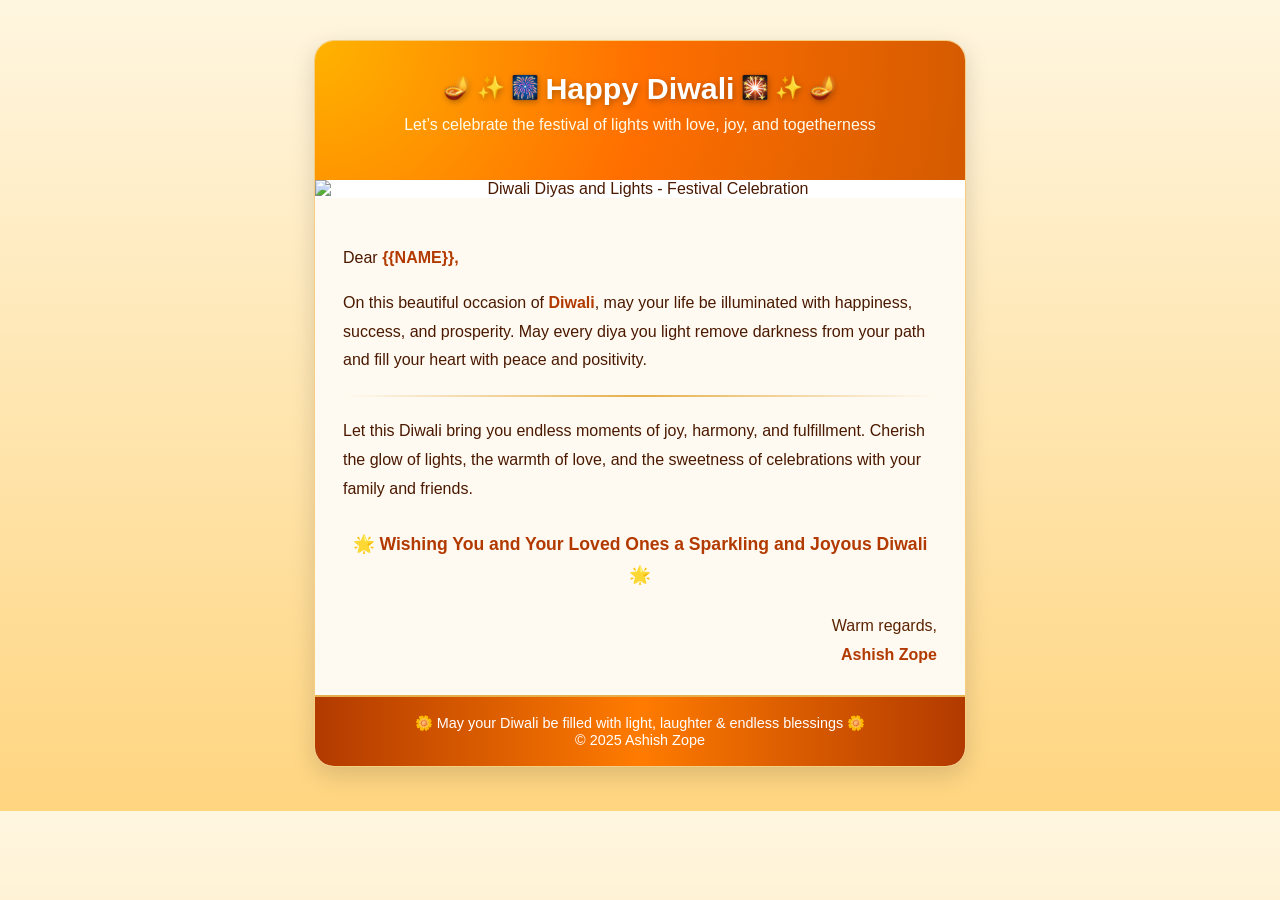
==== Templates/Diwali.html @ 11306857 "feat: Add Campaign Portal with dashboard, campaign creation, and history features - Created index.ht" ====
<!doctype html>
<html lang="en">
  <head>
    <meta charset="utf-8" />
    <meta name="viewport" content="width=device-width,initial-scale=1" />
    <title>Happy Diwali</title>
    <style>
      body {
        margin: 0;
        padding: 0;
        background: linear-gradient(180deg, #fff6e0 0%, #ffd580 100%);
        font-family: 'Segoe UI', Arial, sans-serif;
        color: #4a1900;
      }

      .wrapper {
        text-align: center;
        padding: 40px 0;
      }

      .card {
        display: inline-block;
        max-width: 650px;
        background: #ffffff;
        border-radius: 20px;
        overflow: hidden;
        box-shadow: 0 8px 25px rgba(0,0,0,0.15);
        border: 1px solid #f5ce7f;
        transition: all 0.3s ease;
      }

      .card:hover {
        transform: translateY(-4px);
        box-shadow: 0 12px 30px rgba(0,0,0,0.2);
      }

      .header {
        background: radial-gradient(circle at top left, #ffb300, #ff6f00, #d45a00);
        padding: 30px 15px;
        color: #fff;
        text-align: center;
      }

      /* ✅ Emoji alignment fix */
      .header h1 {
        font-size: 1.9rem;
        margin: 0;
        font-weight: 700;
        color: #fff;
        text-shadow: 1px 2px 6px rgba(0,0,0,0.3);
        display: flex;
        justify-content: center;
        align-items: center;
        flex-wrap: wrap;
        gap: 6px;
      }

      .header h1 span.emoji {
        font-size: 1.4rem;
        line-height: 1;
      }

      .header p {
        margin-top: 10px;
        font-size: 1rem;
        color: #fffbe9;
      }

      .banner img {
        width: 100%;
        height: auto;
        display: block;
      }

      .content {
        padding: 30px 28px 10px 28px;
        font-size: 1rem;
        line-height: 1.8;
        background: #fffaf1;
        text-align: left;
      }

      .content strong {
        color: #b23a00;
        font-weight: 600;
      }

      .divider {
        height: 2px;
        background: linear-gradient(to right, transparent, #e5b04c, transparent);
        margin: 20px 0;
      }

      .cta {
        text-align: center;
        font-weight: 600;
        font-size: 1.1rem;
        color: #b23a00;
        margin: 25px 0 20px;
      }

      .signature {
        text-align: right;
        color: #5b2300;
        margin-top: 20px;
        font-weight: 500;
      }

      .footer {
        background: linear-gradient(90deg, #b23a00, #ff7b00, #b23a00);
        color: #fff;
        text-align: center;
        padding: 18px 10px;
        font-size: 0.9rem;
        border-top: 2px solid #e5b04c;
      }

      /* ✅ Mobile responsive fix */
      @media only screen and (max-width: 600px) {
        .wrapper {
          padding: 20px 10px;
        }

        .card {
          width: 100%;
          border-radius: 15px;
        }

        .header h1 {
          font-size: 1.5rem;
          gap: 4px;
        }

        .header h1 span.emoji {
          font-size: 1.1rem;
        }

        .header p {
          font-size: 0.9rem;
          padding: 0 10px;
        }

        .content {
          padding: 20px 15px;
          text-align: center;
        }

        .content p {
          font-size: 0.95rem;
          line-height: 1.6;
        }

        .cta {
          font-size: 1rem;
        }

        .signature {
          text-align: center;
          margin-top: 15px;
        }

        .footer {
          font-size: 0.8rem;
          padding: 15px 5px;
        }
      }
    </style>
  </head>

  <body>
    <div class="wrapper">
      <div class="card">
        <div class="header">
          <h1 align="center;">
            <span class="emoji">🪔</span>
            <span class="emoji">✨</span>
            <span class="emoji">🎆</span>
            Happy Diwali
            <span class="emoji">🎇</span>
            <span class="emoji">✨</span>
            <span class="emoji">🪔</span>
          </h1>
          <p>Let’s celebrate the festival of lights with love, joy, and togetherness</p>
        </div>

        <div class="banner">
          <img src="cid:diwali_banner" alt="Diwali Diyas and Lights - Festival Celebration">
        </div>

        <div class="content">
          <p>Dear <strong>{{NAME}},</strong></p>

          <p>
            On this beautiful occasion of <strong>Diwali</strong>, may your life be illuminated with happiness,
            success, and prosperity. May every diya you light remove darkness from your path and fill your
            heart with peace and positivity.
          </p>

          <div class="divider"></div>

          <p>
            Let this Diwali bring you endless moments of joy, harmony, and fulfillment.
            Cherish the glow of lights, the warmth of love, and the sweetness of celebrations
            with your family and friends.
          </p>

          <p class="cta">🌟 Wishing You and Your Loved Ones a Sparkling and Joyous Diwali 🌟</p>

          <p class="signature">Warm regards,<br><strong>Ashish Zope</strong></p>
        </div>

        <div class="footer">
          🌼 May your Diwali be filled with light, laughter & endless blessings 🌼<br>
          © 2025 Ashish Zope
        </div>
      </div>
    </div>
  </body>
</html>
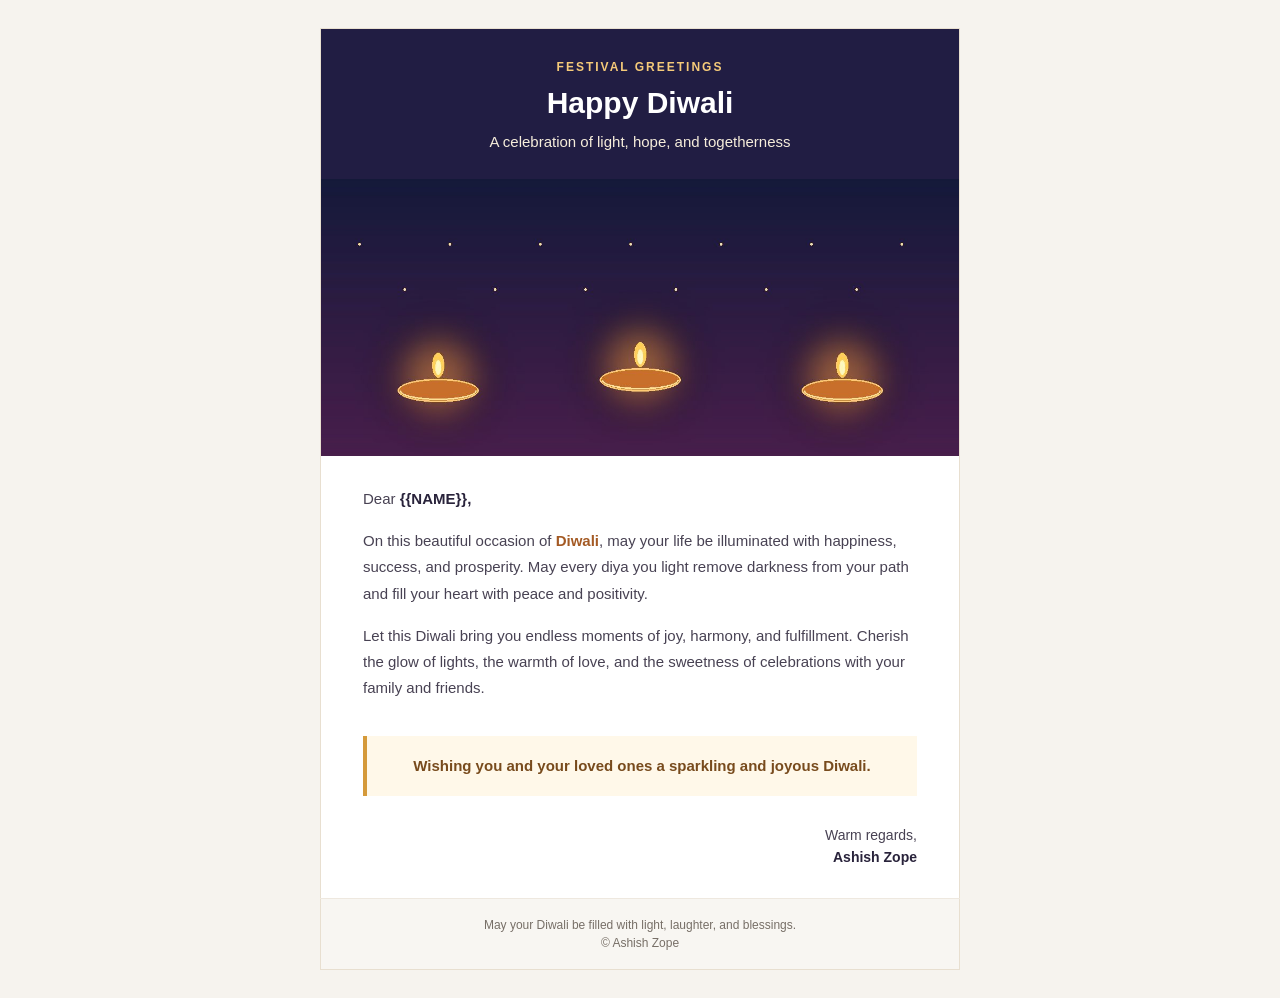
==== commit 85c64b15: "Insta Post" ====
--- a/Templates/Diwali.html
+++ b/Templates/Diwali.html
@@ -1,219 +1,67 @@
 <!doctype html>
 <html lang="en">
-  <head>
-    <meta charset="utf-8" />
-    <meta name="viewport" content="width=device-width,initial-scale=1" />
-    <title>Happy Diwali</title>
-    <style>
-      body {
-        margin: 0;
-        padding: 0;
-        background: linear-gradient(180deg, #fff6e0 0%, #ffd580 100%);
-        font-family: 'Segoe UI', Arial, sans-serif;
-        color: #4a1900;
-      }
-
-      .wrapper {
-        text-align: center;
-        padding: 40px 0;
-      }
-
-      .card {
-        display: inline-block;
-        max-width: 650px;
-        background: #ffffff;
-        border-radius: 20px;
-        overflow: hidden;
-        box-shadow: 0 8px 25px rgba(0,0,0,0.15);
-        border: 1px solid #f5ce7f;
-        transition: all 0.3s ease;
-      }
-
-      .card:hover {
-        transform: translateY(-4px);
-        box-shadow: 0 12px 30px rgba(0,0,0,0.2);
-      }
-
-      .header {
-        background: radial-gradient(circle at top left, #ffb300, #ff6f00, #d45a00);
-        padding: 30px 15px;
-        color: #fff;
-        text-align: center;
-      }
-
-      /* ✅ Emoji alignment fix */
-      .header h1 {
-        font-size: 1.9rem;
-        margin: 0;
-        font-weight: 700;
-        color: #fff;
-        text-shadow: 1px 2px 6px rgba(0,0,0,0.3);
-        display: flex;
-        justify-content: center;
-        align-items: center;
-        flex-wrap: wrap;
-        gap: 6px;
-      }
-
-      .header h1 span.emoji {
-        font-size: 1.4rem;
-        line-height: 1;
-      }
-
-      .header p {
-        margin-top: 10px;
-        font-size: 1rem;
-        color: #fffbe9;
-      }
-
-      .banner img {
-        width: 100%;
-        height: auto;
-        display: block;
-      }
-
-      .content {
-        padding: 30px 28px 10px 28px;
-        font-size: 1rem;
-        line-height: 1.8;
-        background: #fffaf1;
-        text-align: left;
-      }
-
-      .content strong {
-        color: #b23a00;
-        font-weight: 600;
-      }
-
-      .divider {
-        height: 2px;
-        background: linear-gradient(to right, transparent, #e5b04c, transparent);
-        margin: 20px 0;
-      }
-
-      .cta {
-        text-align: center;
-        font-weight: 600;
-        font-size: 1.1rem;
-        color: #b23a00;
-        margin: 25px 0 20px;
-      }
-
-      .signature {
-        text-align: right;
-        color: #5b2300;
-        margin-top: 20px;
-        font-weight: 500;
-      }
-
-      .footer {
-        background: linear-gradient(90deg, #b23a00, #ff7b00, #b23a00);
-        color: #fff;
-        text-align: center;
-        padding: 18px 10px;
-        font-size: 0.9rem;
-        border-top: 2px solid #e5b04c;
-      }
-
-      /* ✅ Mobile responsive fix */
-      @media only screen and (max-width: 600px) {
-        .wrapper {
-          padding: 20px 10px;
-        }
-
-        .card {
-          width: 100%;
-          border-radius: 15px;
-        }
-
-        .header h1 {
-          font-size: 1.5rem;
-          gap: 4px;
-        }
-
-        .header h1 span.emoji {
-          font-size: 1.1rem;
-        }
-
-        .header p {
-          font-size: 0.9rem;
-          padding: 0 10px;
-        }
-
-        .content {
-          padding: 20px 15px;
-          text-align: center;
-        }
-
-        .content p {
-          font-size: 0.95rem;
-          line-height: 1.6;
-        }
-
-        .cta {
-          font-size: 1rem;
-        }
-
-        .signature {
-          text-align: center;
-          margin-top: 15px;
-        }
-
-        .footer {
-          font-size: 0.8rem;
-          padding: 15px 5px;
-        }
-      }
-    </style>
-  </head>
-
-  <body>
-    <div class="wrapper">
-      <div class="card">
-        <div class="header">
-          <h1 align="center;">
-            <span class="emoji">🪔</span>
-            <span class="emoji">✨</span>
-            <span class="emoji">🎆</span>
-            Happy Diwali
-            <span class="emoji">🎇</span>
-            <span class="emoji">✨</span>
-            <span class="emoji">🪔</span>
-          </h1>
-          <p>Let’s celebrate the festival of lights with love, joy, and togetherness</p>
-        </div>
-
-        <div class="banner">
-          <img src="cid:diwali_banner" alt="Diwali Diyas and Lights - Festival Celebration">
-        </div>
-
-        <div class="content">
-          <p>Dear <strong>{{NAME}},</strong></p>
-
-          <p>
-            On this beautiful occasion of <strong>Diwali</strong>, may your life be illuminated with happiness,
-            success, and prosperity. May every diya you light remove darkness from your path and fill your
-            heart with peace and positivity.
-          </p>
-
-          <div class="divider"></div>
-
-          <p>
-            Let this Diwali bring you endless moments of joy, harmony, and fulfillment.
-            Cherish the glow of lights, the warmth of love, and the sweetness of celebrations
-            with your family and friends.
-          </p>
-
-          <p class="cta">🌟 Wishing You and Your Loved Ones a Sparkling and Joyous Diwali 🌟</p>
-
-          <p class="signature">Warm regards,<br><strong>Ashish Zope</strong></p>
-        </div>
-
-        <div class="footer">
-          🌼 May your Diwali be filled with light, laughter & endless blessings 🌼<br>
-          © 2025 Ashish Zope
-        </div>
-      </div>
-    </div>
-  </body>
+<head>
+  <meta charset="utf-8">
+  <meta name="viewport" content="width=device-width,initial-scale=1">
+  <meta name="x-apple-disable-message-reformatting">
+  <title>Happy Diwali</title>
+  <style>
+    body { margin:0; padding:0; background:#f6f3ee; -webkit-text-size-adjust:100%; }
+    table { border-collapse:collapse; }
+    @media only screen and (max-width:600px) {
+      .container { width:100% !important; }
+      .mobile-padding { padding-left:22px !important; padding-right:22px !important; }
+    }
+  </style>
+</head>
+<body style="margin:0;padding:0;background:#f6f3ee;font-family:Arial,Helvetica,sans-serif;color:#29233b;">
+  <table role="presentation" width="100%" cellpadding="0" cellspacing="0" border="0" style="background:#f6f3ee;">
+    <tr>
+      <td align="center" style="padding:28px 12px;">
+        <table class="container" role="presentation" width="640" cellpadding="0" cellspacing="0" border="0"
+          style="width:100%;max-width:640px;background:#ffffff;border:1px solid #e8dfd0;">
+          <tr>
+            <td align="center" style="padding:30px 24px 26px;background:#211d43;color:#ffffff;">
+              <p style="margin:0 0 9px;color:#f5ca79;font-size:12px;line-height:1.4;font-weight:700;letter-spacing:2px;">FESTIVAL GREETINGS</p>
+              <h1 style="margin:0;font-size:30px;line-height:1.2;font-weight:700;">Happy Diwali</h1>
+              <p style="margin:10px 0 0;color:#f6eddb;font-size:15px;line-height:1.5;">A celebration of light, hope, and togetherness</p>
+            </td>
+          </tr>
+          <tr>
+            <td style="padding:0;">
+              <img src="../assets/images/diwali-banner.jpg" alt="Warmly glowing diyas and festive lights for Diwali"
+                width="640" style="display:block;width:100%;max-width:640px;height:auto;border:0;">
+            </td>
+          </tr>
+          <tr>
+            <td class="mobile-padding" style="padding:30px 42px 10px;font-size:15px;line-height:1.75;color:#484253;">
+              <p style="margin:0 0 16px;">Dear <strong style="color:#29233b;">{{NAME}},</strong></p>
+              <p style="margin:0 0 16px;">On this beautiful occasion of <strong style="color:#a45a24;">Diwali</strong>, may your life be illuminated with happiness, success, and prosperity. May every diya you light remove darkness from your path and fill your heart with peace and positivity.</p>
+              <p style="margin:0 0 16px;">Let this Diwali bring you endless moments of joy, harmony, and fulfillment. Cherish the glow of lights, the warmth of love, and the sweetness of celebrations with your family and friends.</p>
+            </td>
+          </tr>
+          <tr>
+            <td class="mobile-padding" style="padding:8px 42px 28px;">
+              <table role="presentation" width="100%" cellpadding="0" cellspacing="0" border="0" style="background:#fff8e9;border-left:4px solid #d59a3a;">
+                <tr>
+                  <td align="center" style="padding:18px 20px;color:#784b1d;font-size:15px;line-height:1.6;font-weight:700;">Wishing you and your loved ones a sparkling and joyous Diwali.</td>
+                </tr>
+              </table>
+            </td>
+          </tr>
+          <tr>
+            <td class="mobile-padding" style="padding:0 42px 30px;text-align:right;font-size:14px;line-height:1.6;color:#484253;">
+              Warm regards,<br><strong style="color:#29233b;">Ashish Zope</strong>
+            </td>
+          </tr>
+          <tr>
+            <td align="center" style="padding:17px 20px;background:#f8f6f2;border-top:1px solid #eee8df;color:#776f67;font-size:12px;line-height:1.5;">
+              May your Diwali be filled with light, laughter, and blessings.<br>© Ashish Zope
+            </td>
+          </tr>
+        </table>
+      </td>
+    </tr>
+  </table>
+</body>
 </html>
